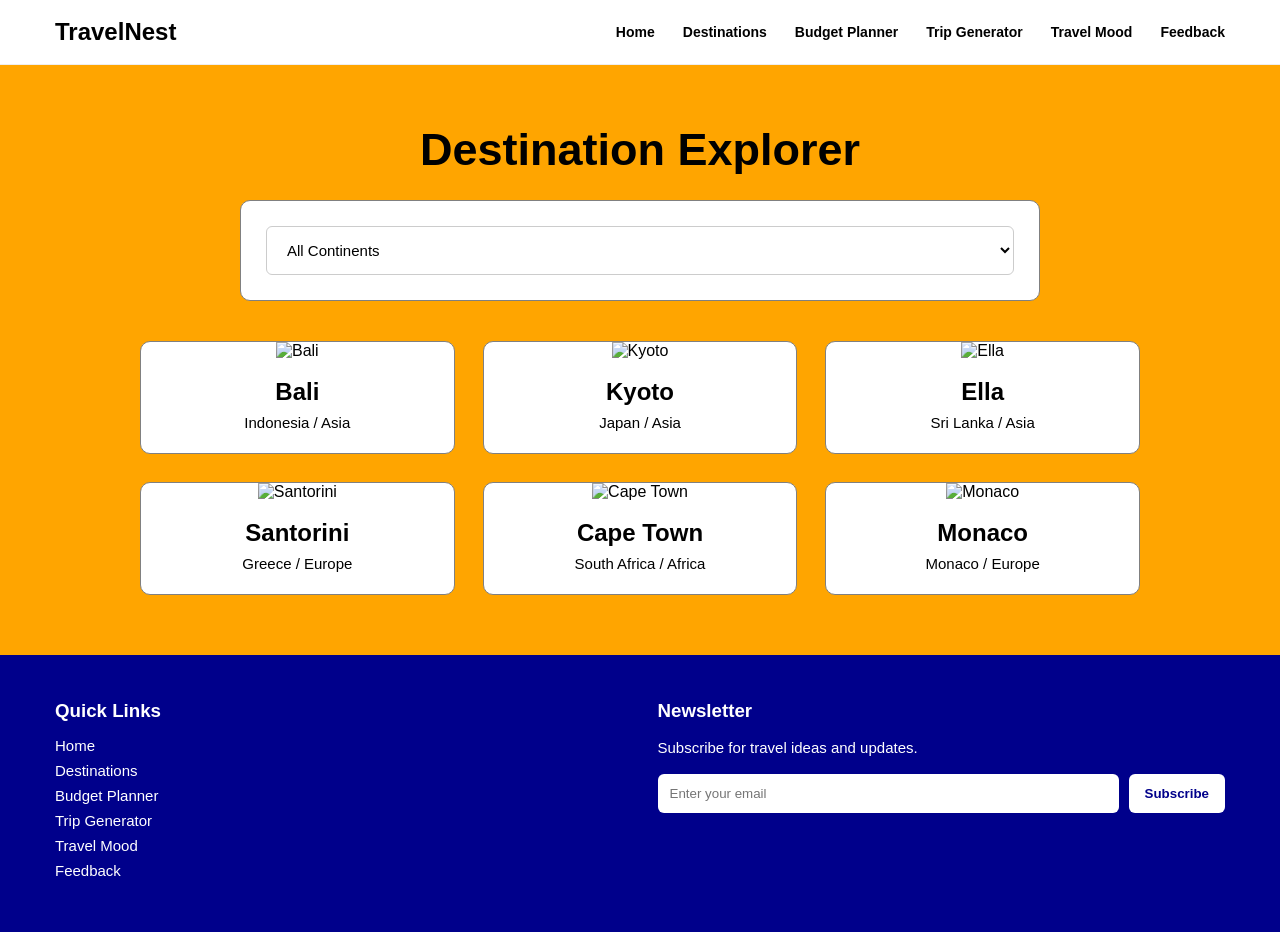
==== destinations.html @ edeebd44 "Add files via upload" ====
<!DOCTYPE html>
<html lang="en">

<head>
    <meta charset="UTF-8">
    <meta name="viewport" content="width=device-width, initial-scale=1.0">
    <title>TravelNest | Destinations</title>
    <link rel="stylesheet" href="style.css">
</head>

<body>
    <header class="header">
        <nav class="navbar">
            <a href="index.html" class="logo">TravelNest</a>

            <ul class="nav-links" id="navLinks">
                <li><a href="index.html">Home</a></li>
                <li><a href="destinations.html">Destinations</a></li>
                <li><a href="budget.html">Budget Planner</a></li>
                <li><a href="generator.html">Trip Generator</a></li>
                <li><a href="mood.html">Travel Mood</a></li>
                <li><a href="feedback.html">Feedback</a></li>
            </ul>

            <button class="hamburger" id="hamburger" aria-label="Open navigation menu">
                <span></span>
                <span></span>
                <span></span>
            </button>
        </nav>
    </header>

    <section class="destinations-section">
        <h1>Destination Explorer</h1>

        <div class="filter-box">
            <select id="continentFilter">
                <option value="all">All Continents</option>
                <option value="Asia">Asia</option>
                <option value="Europe">Europe</option>
                <option value="Africa">Africa</option>
            </select>
        </div>

        <div class="destination-grid" id="destinationGrid">
            <!-- JavaScript will add destination cards here -->
        </div>
    </section>

    <!-- Modal -->
    <div class="modal" id="destinationModal">
        <div class="modal-content">
            <span class="close-btn" id="closeModal">&times;</span>

            <h2 id="modalName"></h2>
            <p id="modalDescription"></p>

            <h3>Popular Attractions</h3>
            <ul id="modalAttractions"></ul>

            <h3>Travel Cost Comparison</h3>
            <table class="cost-table">
                <thead>
                    <tr>
                        <th>Travel Type</th>
                        <th>Estimated Cost</th>
                    </tr>
                </thead>
                <tbody id="modalCosts"></tbody>
            </table>
        </div>
    </div>

    <footer class="footer">
    <div class="footer-content">
        <div class="footer-links">
            <h3>Quick Links</h3>
            <a href="index.html">Home</a>
            <a href="destinations.html">Destinations</a>
            <a href="budget.html">Budget Planner</a>
            <a href="generator.html">Trip Generator</a>
            <a href="mood.html">Travel Mood</a>
            <a href="feedback.html">Feedback</a>
        </div>

        <div class="footer-newsletter">
            <h3>Newsletter</h3>
            <p>Subscribe for travel ideas and updates.</p>

            <form id="newsletterForm">
                <input type="email" id="newsletterEmail" placeholder="Enter your email">
                <button type="submit">Subscribe</button>
            </form>

            <p id="newsletterMessage"></p>
        </div>
    </div>
    </footer>

    <script src="main.js"></script>
    <script src="destinations.js"></script>
</body>

</html>
---- style.css ----
*
{
    margin: 0;
    padding: 0;
    box-sizing: border-box;
}

body
{
    font-family: Arial, sans-serif;
    color: black;
    background-color: white;
}

/* Header */
.header
{
    width: 100%;
    background-color: white;
    border-bottom: 1px solid #eeeeee;
}

.navbar
{
    max-width: 1280px;
    margin: 0 auto;
    padding: 18px 55px;
    display: flex;
    justify-content: space-between;
    align-items: center;
}

.logo
{
    font-size: 24px;
    font-weight: 800;
    color: black;
    text-decoration: none;
}

.nav-links
{
    display: flex;
    align-items: center;
    gap: 28px;
    list-style: none;
}

.nav-links a
{
    color: black;
    text-decoration: none;
    font-size: 14px;
    font-weight: 600;
}

.nav-links a:hover
{
    color: darkblue;
}

/* Hamburger */
.hamburger
{
    display: none;
    width: 38px;
    height: 32px;
    background: none;
    border: none;
    cursor: pointer;
}

.hamburger span
{
    display: block;
    width: 26px;
    height: 3px;
    background-color: black;
    margin: 5px auto;
}

/* Hero Section */
.hero-section
{
    max-width: 1280px;
    margin: 0 auto;
    display: grid;
    grid-template-columns: 1fr 1fr;
    align-items: center;
    min-height: 40vh;
    padding: 70px 55px;
    gap: 40px;
    background-color: white;
}

.hero-text h1
{
    font-size: 48px;
    line-height: 1.1;
    font-weight: 600;
    margin-bottom: 18px;
}

.hero-text p
{
    color: black;
    font-size: 16px;
    line-height: 1.5;
    margin-bottom: 20px;
}

.view-btn
{
    display: inline-block;
    background-color: black;
    color: white;
    text-decoration: none;
    font-size: 12px;
    padding: 10px 15px;
    border-radius: 5px;
}

.view-btn:hover
{
    background-color: darkblue;
}

.hero-image img
{
    width: 700px;
    height: 500px;
    object-fit: cover;
    border-radius: 8px;
}

/* Destination of the Day */
.destination-day-section
{
    width: 100%;
    background-color: orange;
    text-align: center;
    padding: 70px 20px;
    margin-top: 40px;
}

.destination-day-section h2
{
    font-size: 42px;
    line-height: 1.1;
    font-weight: 700;
    margin-bottom: 10px;
    color: black;
}

.destination-day-section p
{
    font-size: 15px;
    margin-bottom: 35px;
    color: black;
}

.destination-card
{
    width: 650px;
    max-width: 90%;
    margin: 0 auto;
    color: black;
    text-align: center;
}

.destination-day-img
{
    width: 100%;
    height: 360px;
    object-fit: cover;
    border-radius: 8px;
    margin-bottom: 22px;
}

.destination-card h3
{
    font-size: 30px;
    margin-bottom: 12px;
    color: black;
}

.destination-card p
{
    color: black;
    font-size: 15px;
    line-height: 1.5;
}

/* Mobile */
@media screen and (max-width: 768px)
{
    .navbar
    {
        padding: 16px 25px;
    }

    .hamburger
    {
        display: block;
    }

    .nav-links
    {
        position: absolute;
        top: 65px;
        left: 0;
        width: 100%;
        background-color: white;
        flex-direction: column;
        gap: 18px;
        padding: 25px 0;
        display: none;
        border-bottom: 1px solid #eeeeee;
    }

    .nav-links.active
    {
        display: flex;
    }

    .hero-section
    {
        grid-template-columns: 1fr;
        min-height: auto;
        padding: 45px 25px;
        gap: 25px;
    }

    .hero-text h1
    {
        font-size: 32px;
    }

    .hero-text p
    {
        font-size: 15px;
    }

    .hero-image img
    {
        width: 100%;
        height: 260px;
    }

    .destination-day-section
    {
        padding: 50px 20px;
        margin-top: 20px;
    }

    .destination-day-section h2
    {
        font-size: 32px;
    }

    .destination-card
    {
        width: 100%;
        max-width: 100%;
    }

    .destination-day-img
    {
        width: 100%;
        height: 220px;
    }
}

/* Destination Page */
.destinations-section
{
    padding: 60px 55px;
    text-align: center;
    background-color: orange;
}

.destinations-section h1
{
    font-size: 45px;
    line-height: 1.1;
    font-weight: 700;
    margin-bottom: 25px;
    color: black;
}

.filter-box
{
    width: 800px;
    max-width: 100%;
    margin: 0 auto 40px;
    background-color: white;
    padding: 25px;
    border-radius: 10px;
    border: 1px solid grey;
}

.filter-box select
{
    width: 100%;
    padding: 14px 16px;
    border: 1px solid #cccccc;
    border-radius: 6px;
    font-family: Arial, sans-serif;
    font-size: 15px;
    background-color: white;
    cursor: pointer;
}

/* Destination Cards */
.destination-grid
{
    width: 1000px;
    max-width: 100%;
    margin: 0 auto;
    display: grid;
    grid-template-columns: repeat(3, 1fr);
    gap: 28px;
}

.destination-item
{
    background-color: white;
    border-radius: 10px;
    overflow: hidden;
    text-align: center;
    border: 1px solid grey;
    cursor: pointer;
}

.destination-item:hover
{
    transform: translateY(-5px);
}

.destination-item img
{
    width: 100%;
    height: 230px;
    object-fit: cover;
}

.destination-item h2
{
    font-size: 24px;
    font-weight: 700;
    margin-top: 18px;
    margin-bottom: 8px;
    color: black;
}

.destination-item p
{
    color: black;
    font-size: 15px;
    margin-bottom: 22px;
}

/* Modal */
.modal
{
    display: none;
    position: fixed;
    z-index: 2000;
    left: 0;
    top: 0;
    width: 100%;
    height: 100vh;
    background-color: rgba(0, 0, 0, 0.65);
}

.modal-content
{
    background-color: white;
    width: 620px;
    max-width: 90%;
    margin: 80px auto;
    padding: 30px;
    border-radius: 10px;
    position: relative;
    text-align: left;
    border: 1px solid grey;
}

.close-btn
{
    position: absolute;
    top: 12px;
    right: 18px;
    font-size: 32px;
    font-weight: bold;
    cursor: pointer;
    color: black;
}

.close-btn:hover
{
    color: darkblue;
}

.modal-content h2
{
    font-size: 32px;
    margin-bottom: 12px;
    color: black;
}

.modal-content p
{
    color: black;
    font-size: 15px;
    line-height: 1.6;
    margin-bottom: 18px;
}

.modal-content h3
{
    font-size: 20px;
    margin-top: 20px;
    margin-bottom: 10px;
    color: black;
}

.modal-content ul
{
    padding-left: 22px;
    margin-bottom: 18px;
}

.modal-content li
{
    margin-bottom: 6px;
}

.cost-table
{
    width: 100%;
    border-collapse: collapse;
    margin-top: 10px;
}

.cost-table th,
.cost-table td
{
    border: 1px solid grey;
    padding: 12px;
    font-size: 14px;
}

.cost-table th
{
    background-color: darkblue;
    color: white;
}

/* Mobile */
@media screen and (max-width: 750px)
{
    .destinations-section
    {
        padding: 40px 20px;
    }

    .destinations-section h1
    {
        font-size: 35px;
    }

    .filter-box
    {
        width: 100%;
        max-width: 100%;
        padding: 22px;
    }

    .destination-grid
    {
        width: 100%;
        grid-template-columns: 1fr;
        gap: 22px;
    }

    .destination-item img
    {
        height: 240px;
    }

    .modal-content
    {
        margin: 50px auto;
        padding: 24px;
    }
}

/* Budget Planner Page */
.budget-section
{
    padding: 60px 55px;
    text-align: center;
    background-color: orange;
}

.budget-section h1
{
    font-size: 45px;
    line-height: 1.1;
    font-weight: 700;
    margin-bottom: 10px;
    color: black;
}

.budget-section > p
{
    color: black;
    font-size: 16px;
    margin-bottom: 30px;
}

/* Budget Form and Result */
.budget-box
{
    display: block;
}

#budgetForm
{
    width: 800px;
    max-width: 100%;
    margin: 0 auto 30px;
    background-color: white;
    padding: 30px;
    border-radius: 10px;
    text-align: left;
    border: 1px solid grey;
}

#budgetForm label
{
    display: block;
    font-weight: 600;
    margin-bottom: 8px;
}

#budgetForm input,
#budgetForm select
{
    width: 100%;
    padding: 13px;
    margin-bottom: 18px;
    border: 1px solid #cccccc;
    border-radius: 6px;
    font-family: Arial, sans-serif;
    font-size: 15px;
    background-color: white;
}

#budgetForm button,
#saveBudgetBtn
{
    background-color: darkblue;
    color: white;
    border: none;
    padding: 12px 18px;
    border-radius: 6px;
    font-family: Arial, sans-serif;
    font-size: 15px;
    cursor: pointer;
}

#budgetForm button:hover,
#saveBudgetBtn:hover
{
    background-color: black;
}

/* Budget Result */
.budget-result
{
    width: 800px;
    max-width: 100%;
    margin: 0 auto 30px;
    background-color: white;
    padding: 30px;
    border-radius: 10px;
    text-align: left;
    border: 1px solid grey;
}

.budget-result h2
{
    font-size: 28px;
    margin-bottom: 20px;
    text-align: center;
}

.budget-result p
{
    color: black;
    font-size: 17px;
    margin-bottom: 15px;
}

.progress-bar
{
    width: 100%;
    height: 18px;
    background-color: #dddddd;
    border-radius: 20px;
    overflow: hidden;
    margin: 20px 0;
}

.progress-fill
{
    width: 0%;
    height: 100%;
    background-color: darkblue;
    transition: width 0.6s ease;
}

/* Saved Budget Section */
.saved-budget-section
{
    width: 800px;
    max-width: 100%;
    margin: 0 auto;
    background-color: white;
    padding: 30px;
    border-radius: 10px;
    text-align: center;
    border: 1px solid grey;
}

.saved-budget-section h2
{
    font-size: 30px;
    margin-bottom: 20px;
}

.saved-budget-card
{
    background-color: white;
    padding: 18px;
    border-radius: 8px;
    margin-bottom: 15px;
    text-align: left;
    border: 1px solid grey;
}

.saved-budget-card h3
{
    font-size: 22px;
    margin-bottom: 8px;
}

.saved-budget-card p
{
    color: black;
    margin-bottom: 5px;
}

/* Mobile */
@media screen and (max-width: 750px)
{
    .budget-section
    {
        padding: 40px 20px;
    }

    .budget-section h1
    {
        font-size: 35px;
    }

    #budgetForm,
    .budget-result,
    .saved-budget-section
    {
        width: 100%;
        max-width: 100%;
        padding: 22px;
    }
}

/* Random Trip Generator Page */
.generator-section
{
    text-align: center;
    background-color: orange;
}

.generator-section h1
{
    font-size: 45px;
    line-height: 1.1;
    font-weight: 700;
    padding: 60px 55px 20px;
    color: black;
}

.generator-section > p
{
    color: black;
    font-size: 16px;
    margin-bottom: 30px;
}

/* Generator Form */
.generator-box
{
    display: block;
}

.generator-form
{
    width: 800px;
    max-width: 100%;
    margin: 0 auto 30px;
    background-color: white;
    padding: 30px;
    border-radius: 10px;
    text-align: left;
    border: 1px solid grey;
}

.generator-form label
{
    display: block;
    font-weight: 600;
    margin-bottom: 8px;
}

.generator-form select
{
    width: 100%;
    padding: 13px;
    margin-bottom: 18px;
    border: 1px solid #cccccc;
    border-radius: 6px;
    font-family: Arial, sans-serif;
    font-size: 15px;
    background-color: white;
}

.generator-form button
{
    width: 100%;
    background-color: darkblue;
    color: white;
    border: none;
    padding: 12px 18px;
    border-radius: 6px;
    font-family: Arial, sans-serif;
    font-size: 15px;
    cursor: pointer;
    margin-bottom: 12px;
}

.generator-form button:hover
{
    background-color: black;
}

#surpriseBtn
{
    background-color: darkblue;
}

#surpriseBtn:hover
{
    background-color: black;
}

/* Suggested Destination */
.suggestion-card
{
    width: 800px;
    max-width: 100%;
    margin: 0 auto 30px;
    background-color: white;
    padding: 30px;
    border-radius: 10px;
    text-align: center;
    border: 1px solid grey;
}

.suggestion-card img
{
    width: 100%;
    height: 330px;
    object-fit: cover;
    border-radius: 8px;
    margin-bottom: 18px;
}

.suggestion-card h2
{
    font-size: 28px;
    margin-bottom: 10px;
}

.suggestion-card p
{
    color: black;
    font-size: 15px;
    line-height: 1.5;
    margin-bottom: 15px;
}

.suggestion-card button
{
    background-color: darkblue;
    color: white;
    border: none;
    padding: 11px 16px;
    border-radius: 6px;
    font-family: Arial, sans-serif;
    cursor: pointer;
}

.suggestion-card button:hover
{
    background-color: black;
}

/* Animation for Surprise Me Again */
.suggestion-card.animate
{
    animation: popAnimation 0.5s ease;
}

@keyframes popAnimation
{
    0%
    {
        transform: scale(0.95);
        opacity: 0.5;
    }

    100%
    {
        transform: scale(1);
        opacity: 1;
    }
}

/* Wishlist */
.wishlist-section
{
    width: 100%;
    margin: 40px 0 0 0;
    background-color: lightblue;
    padding: 50px 55px;
    text-align: center;
}

.wishlist-section h2
{
    font-size: 30px;
    margin-bottom: 20px;
}

.wishlist-item
{
    width: 800px;
    max-width: 100%;
    margin: 0 auto 15px;
    background-color: white;
    padding: 18px;
    border-radius: 8px;
    text-align: left;
    border: 1px solid grey;
}

.wishlist-item h3
{
    font-size: 22px;
    margin-bottom: 6px;
}

.wishlist-item p
{
    color: black;
}

/* Mobile */
@media screen and (max-width: 750px)
{
    .generator-section
    {
        padding: 0 20px 20px;
    }

    .generator-section h1
    {
        font-size: 35px;
        padding: 40px 0 20px;
    }

    .generator-form,
    .suggestion-card,
    .wishlist-section
    {
        width: 100%;
        max-width: 100%;
        padding: 22px;
    }

    .suggestion-card img
    {
        height: 220px;
    }
}
/* Travel Mood Page */
.mood-section
{
    padding: 60px 55px;
    text-align: center;
    background-color: orange;
}

.mood-section h1
{
    font-size: 45px;
    line-height: 1.1;
    font-weight: 700;
    margin-bottom: 10px;
    color: black;
}

.mood-section p
{
    color: black;
    font-size: 16px;
    margin-bottom: 30px;
}

/* Sound Box */
.sound-box
{
    width: 800px;
    background-color: white;
    margin: 0 auto 30px;
    padding: 30px;
    border-radius: 10px;
    border: 1px solid grey;
}

.sound-box h2
{
    font-size: 30px;
    margin-bottom: 20px;
}

.sound-buttons
{
    display: flex;
    justify-content: center;
    gap: 15px;
    flex-wrap: wrap;
}

.sound-buttons button
{
    background-color: darkblue;
    color: white;
    border: none;
    padding: 12px 18px;
    border-radius: 6px;
    font-family: Arial, sans-serif;
    font-size: 14px;
    cursor: pointer;
}

.sound-buttons button:hover
{
    background-color: black;
}

.sound-buttons button.active-sound
{
    background-color: black;
}

#soundStatus
{
    margin-top: 20px;
    font-weight: 600;
    color: black;
}

/* Destination Tracker */
.tracker-section
{
    width: 1000px;
    max-width: 100%;
    margin: 0 auto 30px;
    padding: 30px;
    text-align: center;
}

.tracker-section h2
{
    font-size: 32px;
    margin-bottom: 25px;
}

.tracker-grid
{
    display: grid;
    grid-template-columns: repeat(3, 1fr);
    gap: 25px;
}

.tracker-card
{
    background-color: white;
    padding: 18px;
    border-radius: 10px;
    text-align: center;
    border: 1px solid grey;
}

.tracker-card img
{
    width: 100%;
    height: 180px;
    object-fit: cover;
    border-radius: 8px;
    margin-bottom: 15px;
}

.tracker-card h3
{
    font-size: 24px;
    margin-bottom: 8px;
}

.tracker-card p
{
    color: black;
    margin-bottom: 15px;
}

.tracker-card button
{
    background-color: darkblue;
    color: white;
    border: none;
    padding: 10px 14px;
    border-radius: 6px;
    font-family: Arial, sans-serif;
    font-size: 13px;
    cursor: pointer;
    margin: 5px;
}

.tracker-card button:hover
{
    background-color: black;
}

.status-text
{
    font-weight: 700;
    color: darkblue;
}

/* Stored Tracker Section */
.stored-tracker-section
{
    width: 800px;
    max-width: 100%;
    margin: 0 auto;
    padding: 30px;
    text-align: center;
}

.stored-tracker-section h2
{
    font-size: 30px;
    margin-bottom: 20px;
}

.stored-tracker-item
{
    background-color: white;
    padding: 18px;
    margin-bottom: 15px;
    text-align: left;
    border: 1px solid grey;
    border-radius: 10px;
}

.stored-tracker-item h3
{
    font-size: 22px;
    margin-bottom: 6px;
}

.stored-tracker-item p
{
    color: black;
}

/* Mobile */
@media screen and (max-width: 750px)
{
    .mood-section
    {
        padding: 40px 20px;
    }

    .mood-section h1
    {
        font-size: 35px;
    }

    .sound-box,
    .tracker-section,
    .stored-tracker-section
    {
        width: 100%;
        max-width: 100%;
        padding: 22px;
    }

    .tracker-grid
    {
        grid-template-columns: 1fr;
    }

    .sound-buttons
    {
        flex-direction: column;
    }

    .sound-buttons button
    {
        width: 100%;
    }

    .tracker-card img
    {
        height: 200px;
    }
}

/* Feedback Page */
.feedback-section
{
    padding: 60px 55px;
    text-align: center;
    background-color: orange;
}

.feedback-section h1
{
    font-size: 45px;
    line-height: 1.1;
    font-weight: 700;
    margin-bottom: 10px;
    text-align: center;
    color: black;
}

.feedback-section p
{
    color: black;
    font-size: 16px;
    margin-bottom: 20px;
    text-align: center;
}

/* Feedback Form */
#feedbackForm
{
    width: 800px;
    background-color: white;
    margin: 0 auto 20px;
    padding: 30px;
    border-radius: 10px;
    text-align: left;
    border: 1px solid grey;
}

#feedbackForm label
{
    display: block;
    font-weight: 600;
    margin-bottom: 8px;
}

#feedbackForm input, #feedbackForm textarea
{
    width: 100%;
    padding: 13px;
    margin-bottom: 18px;
    border: 1px solid #cccccc;
    border-radius: 6px;
    font-family: Arial, sans-serif;
    font-size: 15px;
}

#feedbackForm textarea
{
    height: 140px;
    resize: vertical;
}

#feedbackForm button
{
    background-color: darkblue;
    color: white;
    padding: 12px 18px;
    border-radius: 6px;
    font-family: Arial, sans-serif;
    font-size: 15px;
    cursor: pointer;
    border: none;
}

#feedbackForm button:hover
{
    background-color: black;
}

#feedbackMessage
{
    margin-top: 15px;
    font-weight: 600;
}

/* FAQ */
.faq-box
{
    width: 800px;
    margin: 0 auto;
    background-color: white;
    padding: 30px;
    border-radius: 10px;
    text-align: left;
    border: 1px solid grey;
}

.faq-box h2
{
    font-size: 30px;
    margin-bottom: 20px;
    text-align: center;
}

.faq-item
{
    margin-bottom: 12px;
}

.faq-question
{
    width: 100%;
    background-color: darkblue;
    color: white;
    padding: 14px;
    border-radius: 6px;
    font-family: Arial, sans-serif;
    font-size: 15px;
    text-align: left;
    cursor: pointer;
    border: none;
    outline: none;
}

.faq-question:hover
{
    background-color: black;
}

.faq-answer
{
    display: none;
    background-color: white;
    padding: 14px;
    border-radius: 6px;
    margin-top: 5px;
    border: 1px solid grey;
}

.faq-answer p
{
    color: #000000;
    font-size: 15px;
    line-height: 1.5;
    margin-bottom: 0;
}

.faq-answer.active
{
    display: block;
}

/* Mobile */
@media screen and (max-width: 750px)
{
    .feedback-section
    {
        padding: 40px 20px;
    }

    .feedback-section h1
    {
        font-size: 35px;
    }

    #feedbackForm,
    .faq-box
    {
        width: 100%;
        max-width: 100%;
        padding: 22px;
    }

    .faq-box h2
    {
        font-size: 24px;
    }

    .faq-question
    {
        font-size: 14px;
        padding: 12px;
    }
}

/* Footer */
.footer
{
    background-color: darkblue;
    color: #ffffff;
}

.footer-content
{
    max-width: 1280px;
    margin: 0 auto;
    padding: 45px 55px;
    display: grid;
    grid-template-columns: 1fr 1fr;
    gap: 35px;
}

.footer h2,
.footer h3
{
    margin-bottom: 15px;
}

.footer p
{
    font-size: 15px;
    line-height: 1.5;
    color: #ffffff;
}

.footer-links
{
    display: flex;
    flex-direction: column;
}

.footer-links a
{
    color: white;
    text-decoration: none;
    margin-bottom: 8px;
    font-size: 15px;
}

.footer-links a:hover
{
    text-decoration: underline;
}

#newsletterForm
{
    display: flex;
    gap: 10px;
    margin-top: 15px;
}

#newsletterEmail
{
    flex: 1;
    padding: 12px;
    border: none;
    border-radius: 6px;
    font-family: arial, Arial, sans-serif;
}

#newsletterForm button
{
    background-color: white;
    color: darkblue;
    border: none;
    padding: 12px 16px;
    border-radius: 6px;
    font-family: arial, sans-serif;
    font-weight: 600;
    cursor: pointer;
}

#newsletterForm button:hover
{
    background-color: white;
}

#newsletterMessage
{
    margin-top: 10px;
    font-size: 14px;
    font-weight: 600;
}

.footer-bottom
{
    border-top: 1px solid grey;
    text-align: center;
    padding: 15px;
}

/* Footer Mobile */
@media screen and (max-width: 750px)
{
    .footer-content
    {
        grid-template-columns: 1fr;
        padding: 35px 25px;
    }

    #newsletterForm
    {
        flex-direction: column;
    }
}
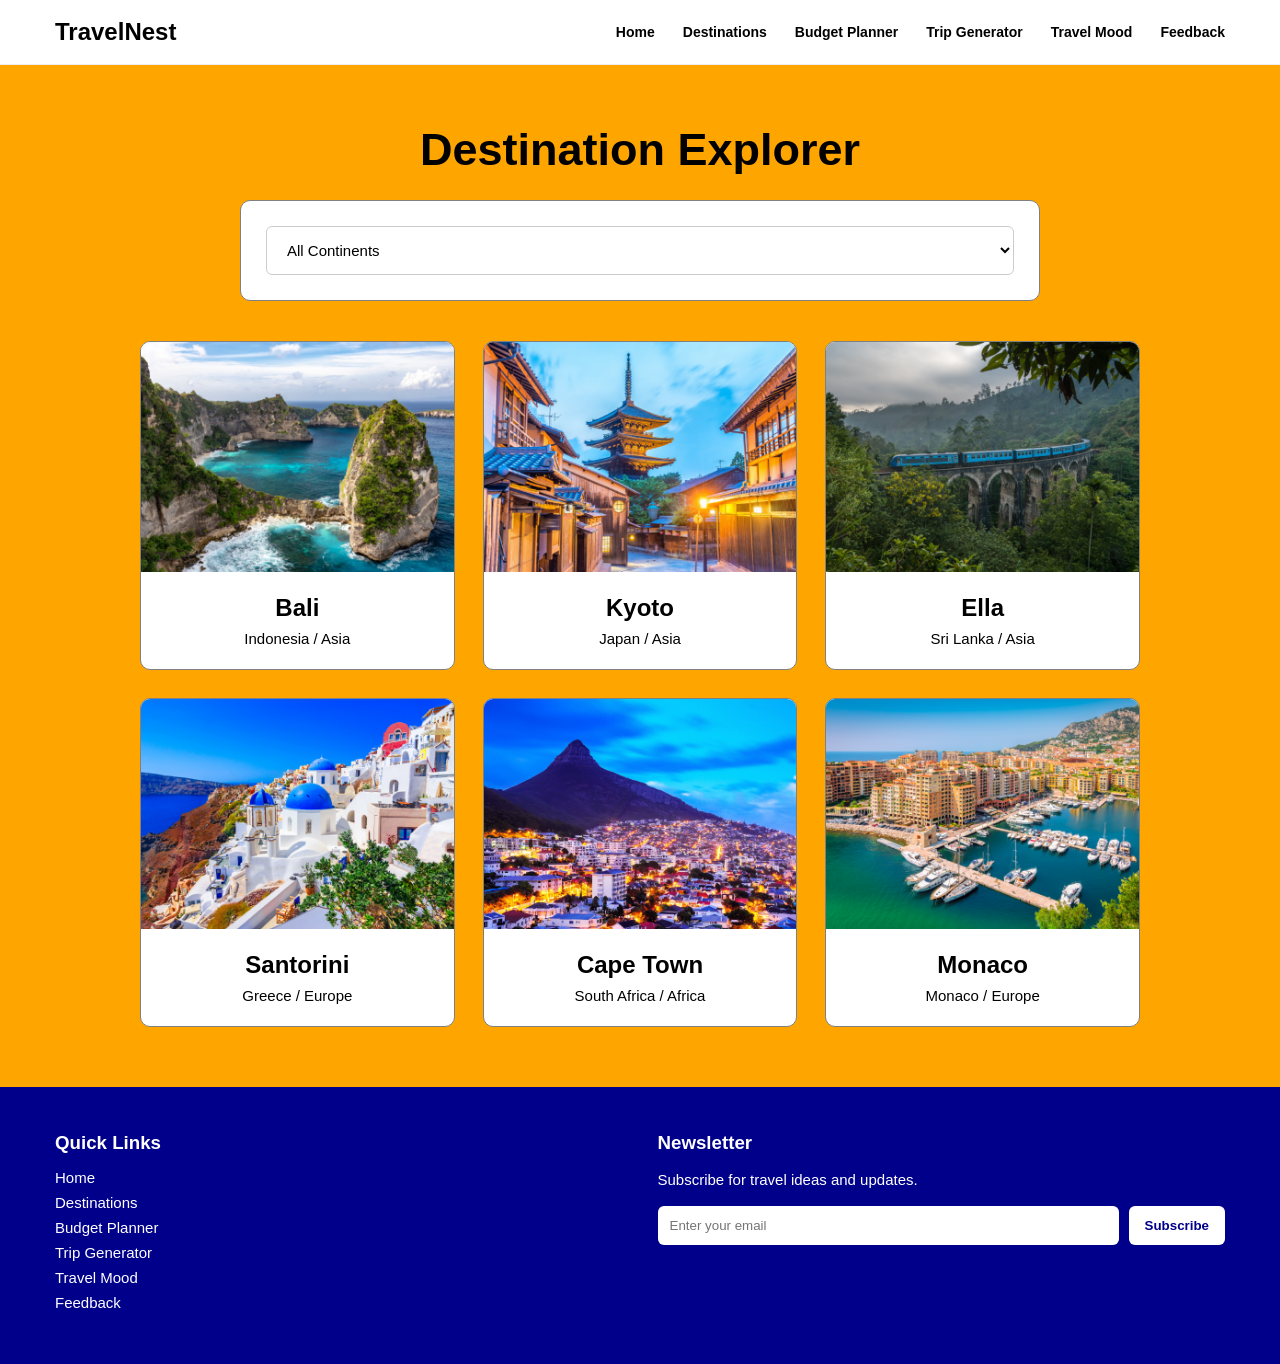
==== commit c977a9e3: "Update destinations.html" ====
--- a/destinations.html
+++ b/destinations.html
@@ -52,7 +52,7 @@
         <div class="modal-content">
             <span class="close-btn" id="closeModal">&times;</span>
 
-            <h2 id="modalName"></h2>
+            <h2 id="modalName">Destination Details</h2>
             <p id="modalDescription"></p>
 
             <h3>Popular Attractions</h3>
@@ -101,4 +101,4 @@
     <script src="destinations.js"></script>
 </body>
 
-</html>+</html>
